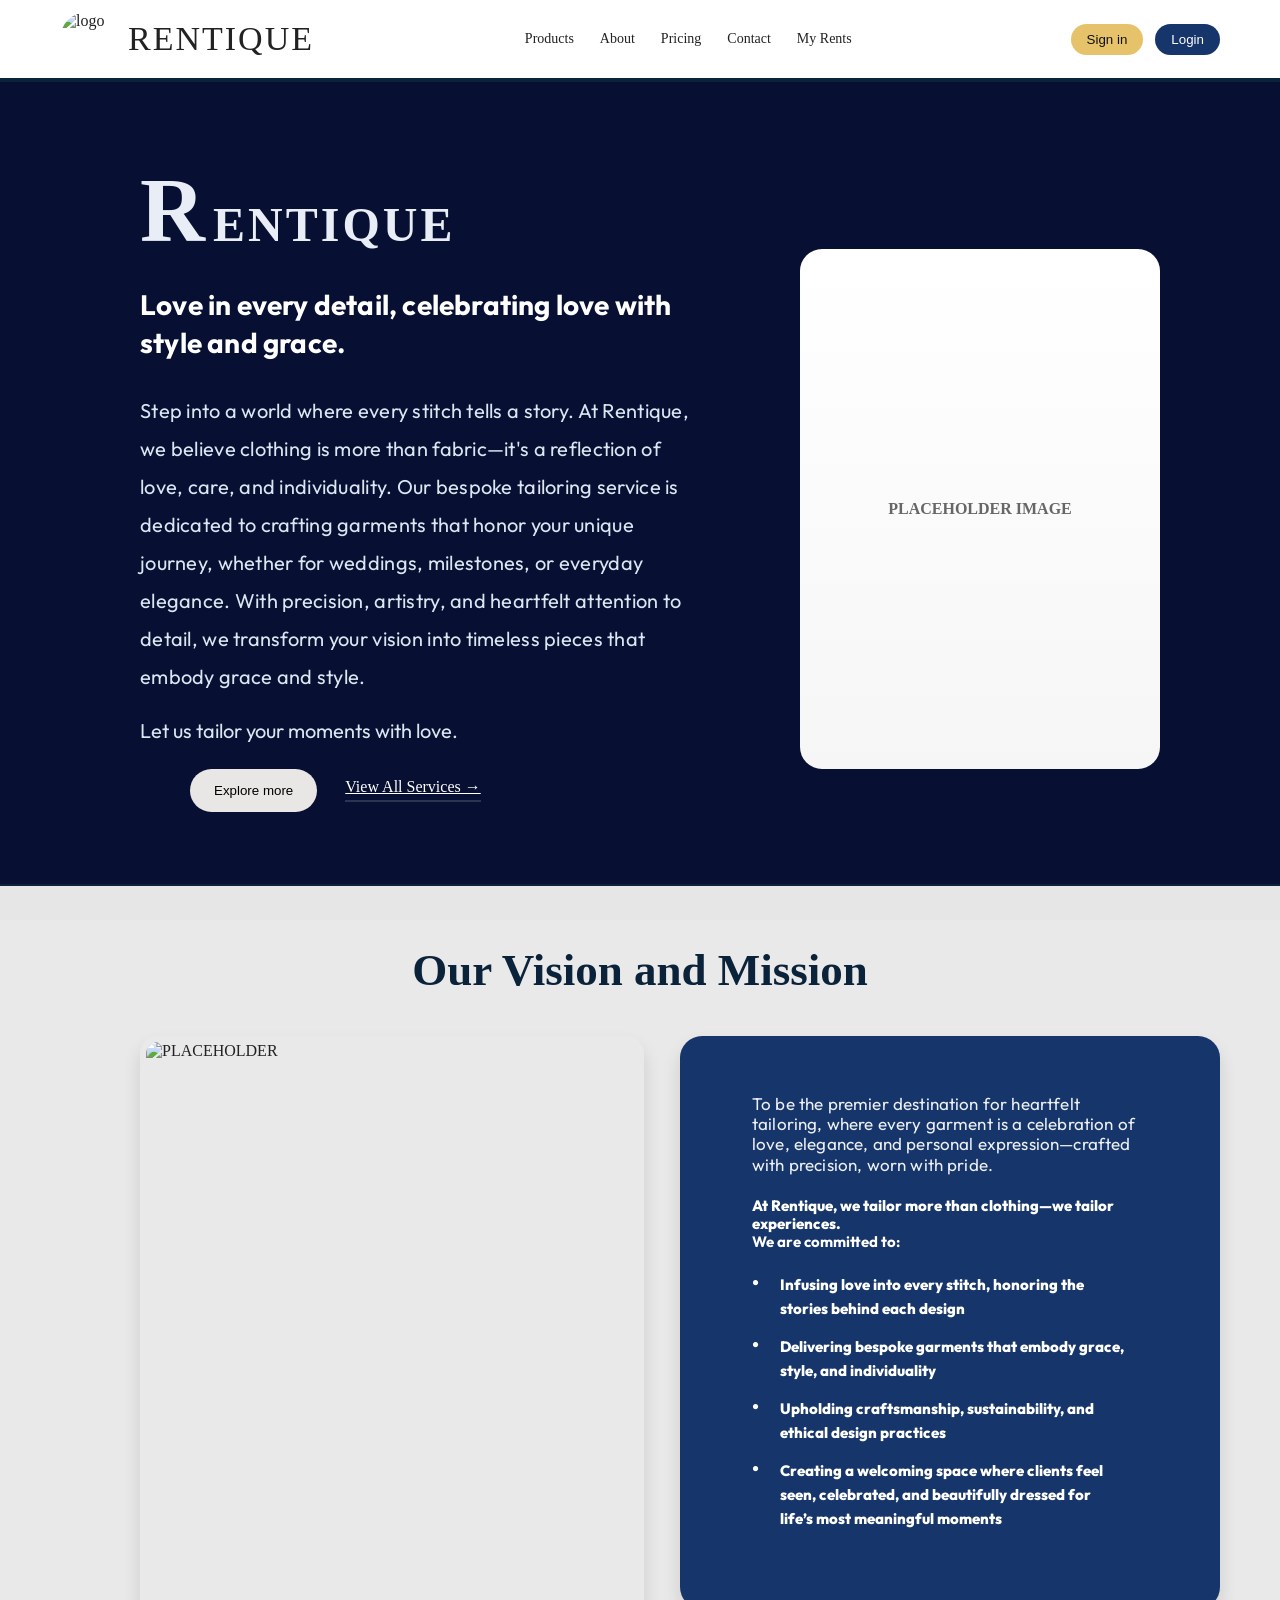
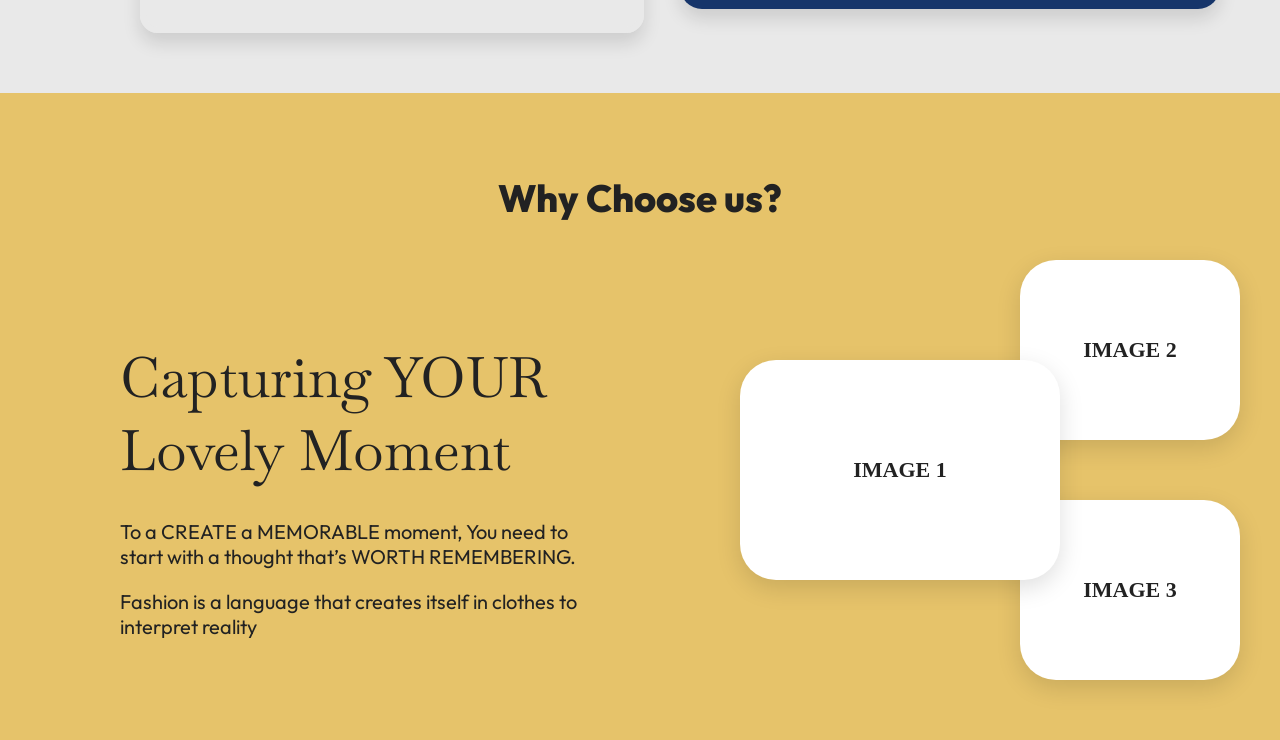
==== rentique.html @ d124ac10 "Rentique" ====
<!doctype html>
<html lang="en">
  <head>
    <meta charset="utf-8" />
    <meta name="viewport" content="width=device-width,initial-scale=1" />
    <title>Rentique — Home</title>
  <link href="https://fonts.googleapis.com/css2?family=Baskervville&family=Outfit:wght@700;400&display=swap" rel="stylesheet">
  <link rel="stylesheet" href="style.css">
  </head>
  <body>
    <header class="topbar">
      <div class="topbar-inner">
        <div class="logo-wrap">
          <div class="logo-mark"><img src="images/logo.png" alt="logo"></div>
          <div class="site-name">RENTIQUE</div>
        </div>

        <nav class="topnav">
          <ul>
            <li>Products</li>
            <li>About</li>
            <li>Pricing</li>
            <li>Contact</li>
            <li>My Rents</li>
          </ul>
        </nav>

        <div class="auth">
          <button class="pill yellow">Sign in</button>
          <button class="pill blue">Login</button>
        </div>
      </div>
    </header>

    <section class="hero">
      <div class="hero-inner">
        <div class="hero-left">
          <!-- split the word so the R can be styled larger than the rest -->
          <h2 class="hero-logo"><span class="hero-R">R</span><span class="hero-rest">ENTIQUE</span></h2>
          <h3 class="hero-title">Love in every detail, celebrating love with style and grace.</h3>

          <p class="hero-desc">Step into a world where every stitch tells a story. At Rentique, we believe clothing is more than fabric—it's a reflection of love, care, and individuality. Our bespoke tailoring service is dedicated to crafting garments that honor your unique journey, whether for weddings, milestones, or everyday elegance. With precision, artistry, and heartfelt attention to detail, we transform your vision into timeless pieces that embody grace and style.</p>

          <p class="hero-note">Let us tailor your moments with love.</p>

          <div class="hero-actions">
            <button class="btn-outline">Explore more</button>
            <a class="link-cta" href="#">View All Services &rarr;</a>
          </div>
        </div>

        <div class="hero-right">
          <!-- Placeholder for dress image. Replace the inner .placeholder content with an <img> tag pointing to your dress image. -->
          <div class="dress-placeholder">
            <div class="placeholder-box">PLACEHOLDER IMAGE
              <!-- Example: <img src="images/dress1.png" alt="dress"> -->
            </div>
          </div>
        </div>
      </div>
    </section>

    <section class="mission">
      <h2 class="mission-title">Our Vision and Mission</h2>
      <div class="mission-inner">
        <div class="mission-image">
          <!-- Placeholder image: replace images/mission-photo.jpg with your actual photo -->
          <img src="images/mission-photo.jpg" alt="PLACEHOLDER" class="mission-photo-img">
        </div>

        <div class="mission-content">
          <p class="mission-intro">To be the premier destination for heartfelt tailoring, where every garment is a celebration of love, elegance, and personal expression—crafted with precision, worn with pride.</p>

          <p class="mission-bold">At Rentique, we tailor more than clothing—we tailor experiences.<br>
          <strong>We are committed to:</strong></p>

          <ul class="mission-list">
            <li>Infusing love into every stitch, honoring the stories behind each design</li>
            <li>Delivering bespoke garments that embody grace, style, and individuality</li>
            <li>Upholding craftsmanship, sustainability, and ethical design practices</li>
            <li>Creating a welcoming space where clients feel seen, celebrated, and beautifully dressed for life’s most meaningful moments</li>
          </ul>
        </div>
      </div>
    </section>

    <section class="whychoose">
      <div class="whychoose-inner">
        <h2 class="whychoose-title">Why Choose us?</h2>
        <div class="whychoose-content">
          <div class="whychoose-left">
            <h3 class="whychoose-heading">Capturing YOUR<br>Lovely Moment</h3>
            <p class="whychoose-desc">To a CREATE a MEMORABLE moment, You need to start with a thought that’s WORTH REMEMBERING.</p>
            <p class="whychoose-desc">Fashion is a language that creates itself in clothes to interpret reality</p>
          </div>
          <div class="whychoose-right">
            <div class="whychoose-img whychoose-img1">IMAGE 1</div>
            <div class="whychoose-img whychoose-img2">IMAGE 2</div>
            <div class="whychoose-img whychoose-img3">IMAGE 3</div>
          </div>
        </div>
      </div>
    </section>
  </body>
</html>
---- style.css ----
:root{
  --nav-h:72px;
  --nav-bg:#fff;
  --nav-border:#0b233a;
  --accent:#e6c36a; /* gold */
  --navy:#071032; /* deep navy background */
}

*{box-sizing:border-box}
body{font-family: 'Georgia', serif;margin:0;color:#222}

.topbar{background:var(--nav-bg);border-bottom:4px solid var(--nav-border);position:sticky;top:0;z-index:30}
.topbar-inner{max-width:1200px;margin:0 auto;display:flex;align-items:center;justify-content:space-between;padding:12px 20px}
.logo-wrap{display:flex;align-items:center;gap:14px}
.logo-mark{width:54px;height:54px;border-radius:50%;overflow:hidden;display:flex;align-items:center;justify-content:center}
.logo-mark img{width:100%;height:100%;object-fit:cover}
.site-name{font-family: 'Times New Roman', serif;font-size:34px;letter-spacing:2px}

.topnav ul{display:flex;gap:26px;list-style:none;margin:0;padding:0}
.topnav li{font-size:14px}

.auth .pill{border:0;padding:8px 16px;border-radius:22px;cursor:pointer;margin-left:8px}
.pill.yellow{background:var(--accent);color:#111}
.pill.blue{background:#16356a;color:#fff}

.hero{background:var(--navy);color:#fff;padding-top:12px}
.hero-inner{max-width:1200px;margin:0 auto;display:flex;gap:40px;align-items:center;padding:72px 20px}
.hero-left{flex:1;max-width:640px;padding-left:80px}
.hero-right{width:420px;display:flex;align-items:flex-start;justify-content:flex-end}

.hero-logo{font-family: 'Baskervville SC', serif;font-size:64px;color:#e9eef6;margin:0 0 30px;letter-spacing:2px;display:flex;align-items:baseline;gap:6px}
.hero-logo .hero-R{font-size:90px;line-height:1;display:inline-block;color:#e9eef6}
.hero-logo .hero-rest{font-size:48px;letter-spacing:3px;display:inline-block;color:#e9eef6}
.hero-title{font-family: 'Outfit', sans-serif;font-weight:700;font-size:28px;line-height:1.35;margin:0 0 30px;color:#fff;letter-spacing:0.2px}
.hero-desc{font-family: 'Outfit', sans-serif;font-size:20px;max-width:560px;color:#dbe6f1;line-height:1.9;letter-spacing:0.28px}

.hero-note{font-family: 'Outfit', sans-serif;margin-top:22px;color:#dbe6f1;font-size:20px}

.hero-actions{margin-left: 50px;margin-top:26px;display:flex;align-items:center;gap:20px}
.hero-left .link-cta{margin-left:8px}
.btn-outline{background:#e9e7e6;border-radius:24px;padding:14px 24px;border:0}
.link-cta{color:#fff;border-bottom:2px solid rgba(255,255,255,0.15);padding-bottom:4px}

.dress-placeholder{position:relative;width:420px;height:520px}
.placeholder-box{position:absolute;right:0;bottom:-20px;width:360px;height:520px;background:linear-gradient(180deg,#fff,#f6f6f6);border-radius:22px;display:flex;align-items:center;justify-content:center;color:#666;font-weight:700}

.mission{background:#e9e9e9;padding:60px 20px}
.mission-inner{max-width:1200px;margin:0 auto;display:flex;gap:36px;align-items:flex-start;position:relative;padding:0 20px}

/* section title centered above the two columns */
.mission-title{width:100%;text-align:center;font-family: 'Baskervville SC', serif;font-size:45px;margin:0 0 40px;color:#0b233a}

.mission-image{flex:1;min-width:0;padding-left:80px}
.mission-photo-img{width:100%;height:597px;object-fit:cover;border-radius:18px;display:block;box-shadow:0 10px 18px rgba(0,0,0,0.12);border:6px solid #e9e9e9}

/* blue content card to the right: fixed width to match reference */
.mission-content {
  flex: 0 0 540px;
  background: #16356a;
  color: #fff;
  padding: 48px 44px;
  border-radius: 22px;
  box-shadow: 0 10px 18px rgba(0,0,0,0.12);
  min-height: 520px;
  text-align: left;
  margin: 0 auto; /* Center the content */
}

.mission-content h2{display:none} /* heading moved above */
.mission-intro {
  font-family: 'Outfit', sans-serif;
  margin: 10px 0 10px 28px;
  color: rgba(255, 255, 255, 0.92);
  font-size: 17px;
  line-height: 1.2;
  letter-spacing: 0.16px;
}
.mission-bold {
  font-family: 'Outfit', sans-serif;
  font-size: 15px;
  font-weight: 800;
  margin: 12px 0 14px 28px;
  line-height: 1.2;
}
.mission-list {
  list-style: none;
  padding-left: 28px;
  margin-top: 8px;
}
.mission-list li {
  font-family: 'Outfit', sans-serif;
  position: relative;
  padding-left: 28px;
  margin-bottom: 14px;
  font-size: 15px;
  line-height: 1.6;
  font-weight: 800;
}
.mission-list li:before {
  font-family: 'Outfit', sans-serif;
  content: "\2022";
  position: absolute;
  left: 0;
  top: 0;
  color: #fff;
  font-size: 20px;
  line-height: 1;
}

/* match rounded large radius on the blue card's inner content and align text to left inside the card */
.mission-content{display:flex;flex-direction:column;align-items:flex-start}
.mission-content p, .mission-content ul{max-width:400px}

/* sharp shadow bar at bottom of hero */
.hero{position:relative;overflow:visible}
.hero::after{
  /* sharp divider: dark 2px top line, then a light gray band */
  content:"";
  position:absolute;left:0;right:0;bottom:-36px;height:36px;
  background:linear-gradient(to bottom, #0b233a 0px, #0b233a 2px, #e6e6e6 2px, #e6e6e6 100%);
}

/* Responsive */
@media (max-width:980px){
  .hero-inner{flex-direction:column;align-items:flex-start}
  .hero-right{width:100%}
  .mission-inner{flex-direction:column}
  .mission-photo-img{height:260px}
  .mission-content{padding:24px;border-radius:16px;min-height:auto;flex-basis:auto}
}

/* Why Choose Us section styles */
.whychoose {
  background: #e6c36a;
  padding: 50px 0 60px 0;
  position: relative;
}
.whychoose-inner {
  max-width: 1200px;
  margin: 0 auto;
  position: relative;
}
.whychoose-title {
  text-align: center;
  font-family: 'Outfit', sans-serif;
  font-size: 38px;
  font-weight: 800;
  margin-bottom: 38px;
  color: #222;
}
.whychoose-content {
  display: flex;
  align-items: center;
  justify-content: flex-start;
}
.whychoose-left {
  flex: 1;
  padding-left: 80px;
}
.whychoose-heading {
  font-family: 'Baskervville', serif;
  font-size: 56px;
  font-weight: 400;
  margin-bottom: 32px;
  color: #222;
}
.whychoose-desc {
  font-family: 'Outfit', sans-serif;
  font-size: 20px;
  color: #222;
  margin-bottom: 16px;
  max-width: 480px;
}
.whychoose-right {
  flex: 1;
  display: flex;
  flex-direction: column;
  align-items: flex-end;
  position: relative;
  min-width: 420px;
  height: 420px;
}
.whychoose-img {
  background: #fff;
  border-radius: 36px;
  box-shadow: 0 8px 24px rgba(0,0,0,0.13);
  color: #222;
  font-size: 22px;
  font-weight: 700;
  display: flex;
  align-items: center;
  justify-content: center;
  position: absolute;
  overflow: hidden;
}
.whychoose-img1 {
  width: 320px;
  height: 220px;
  left: 60px;
  top: 100px;
  z-index: 2;
}
.whychoose-img2 {
  width: 220px;
  height: 180px;
  right: 0;
  top: 0;
  z-index: 1;
}
.whychoose-img3 {
  width: 220px;
  height: 180px;
  right: 0;
  bottom: 0;
  z-index: 1;
}
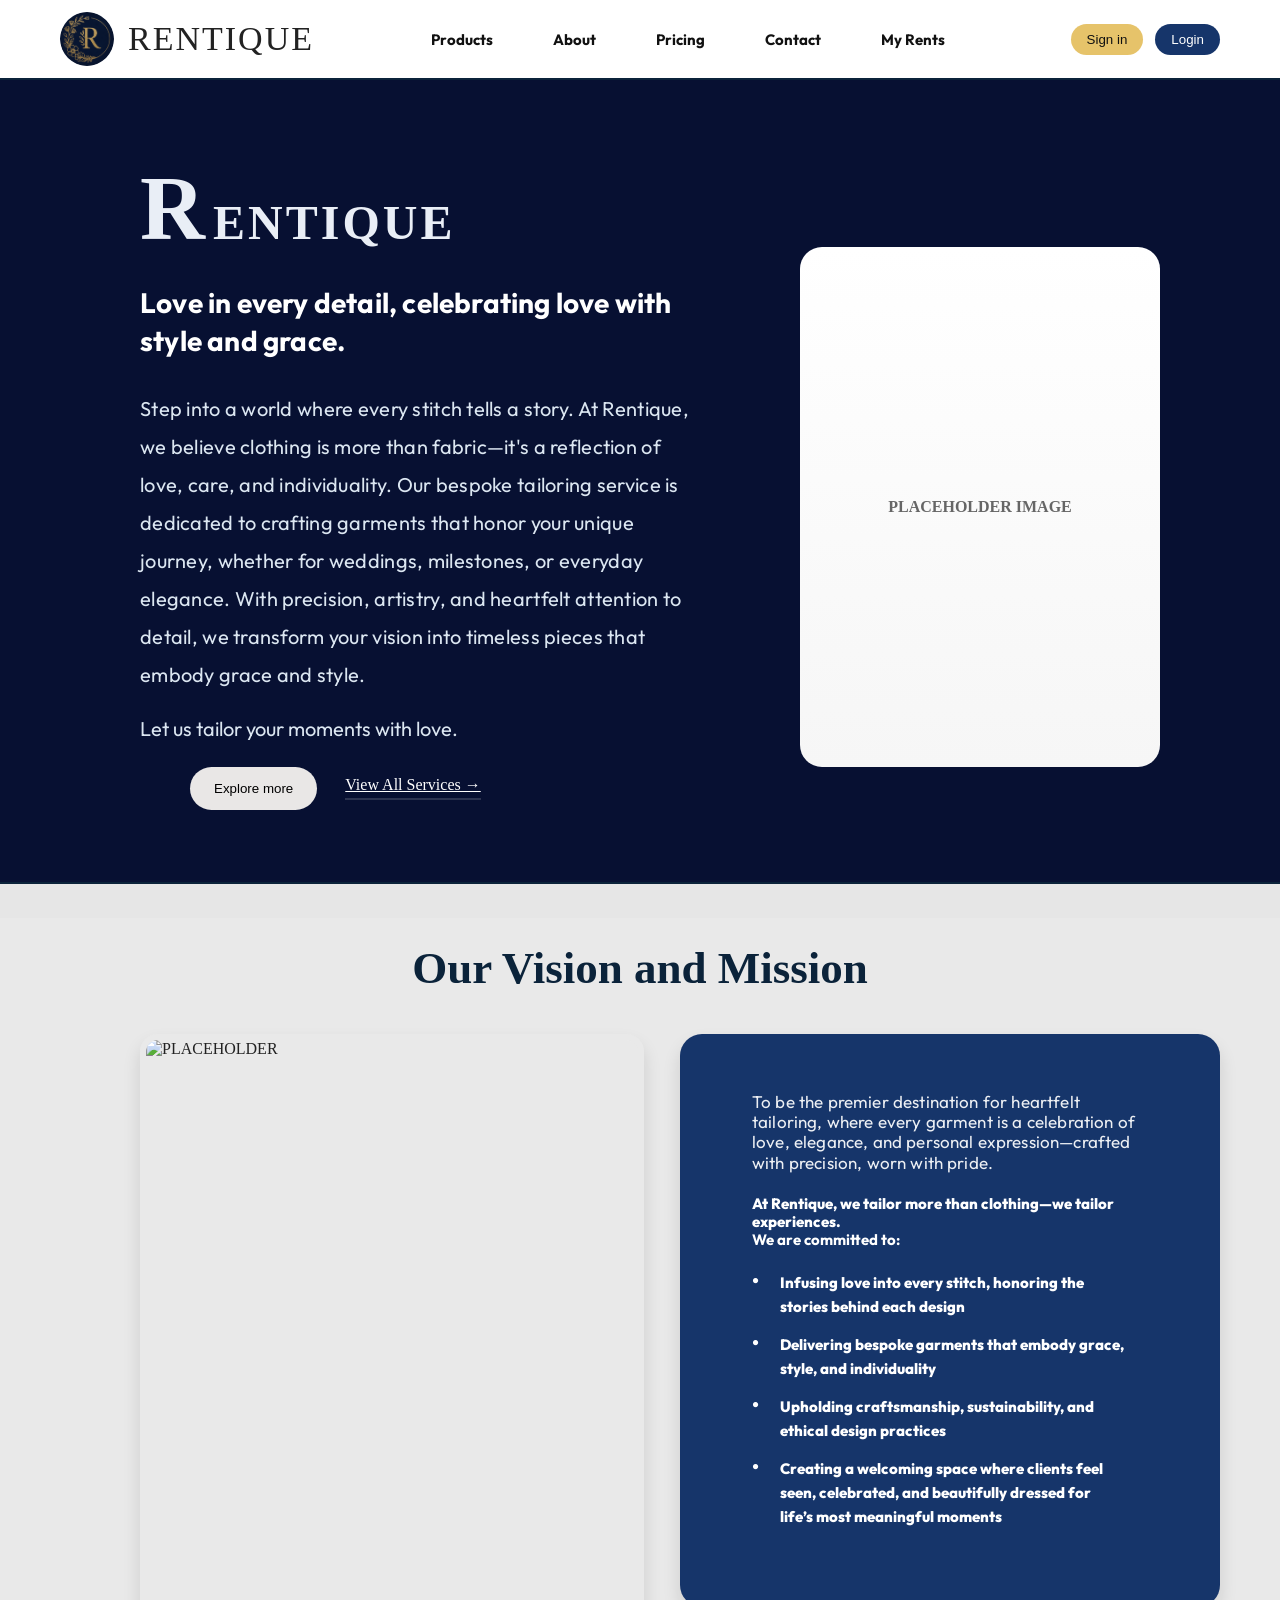
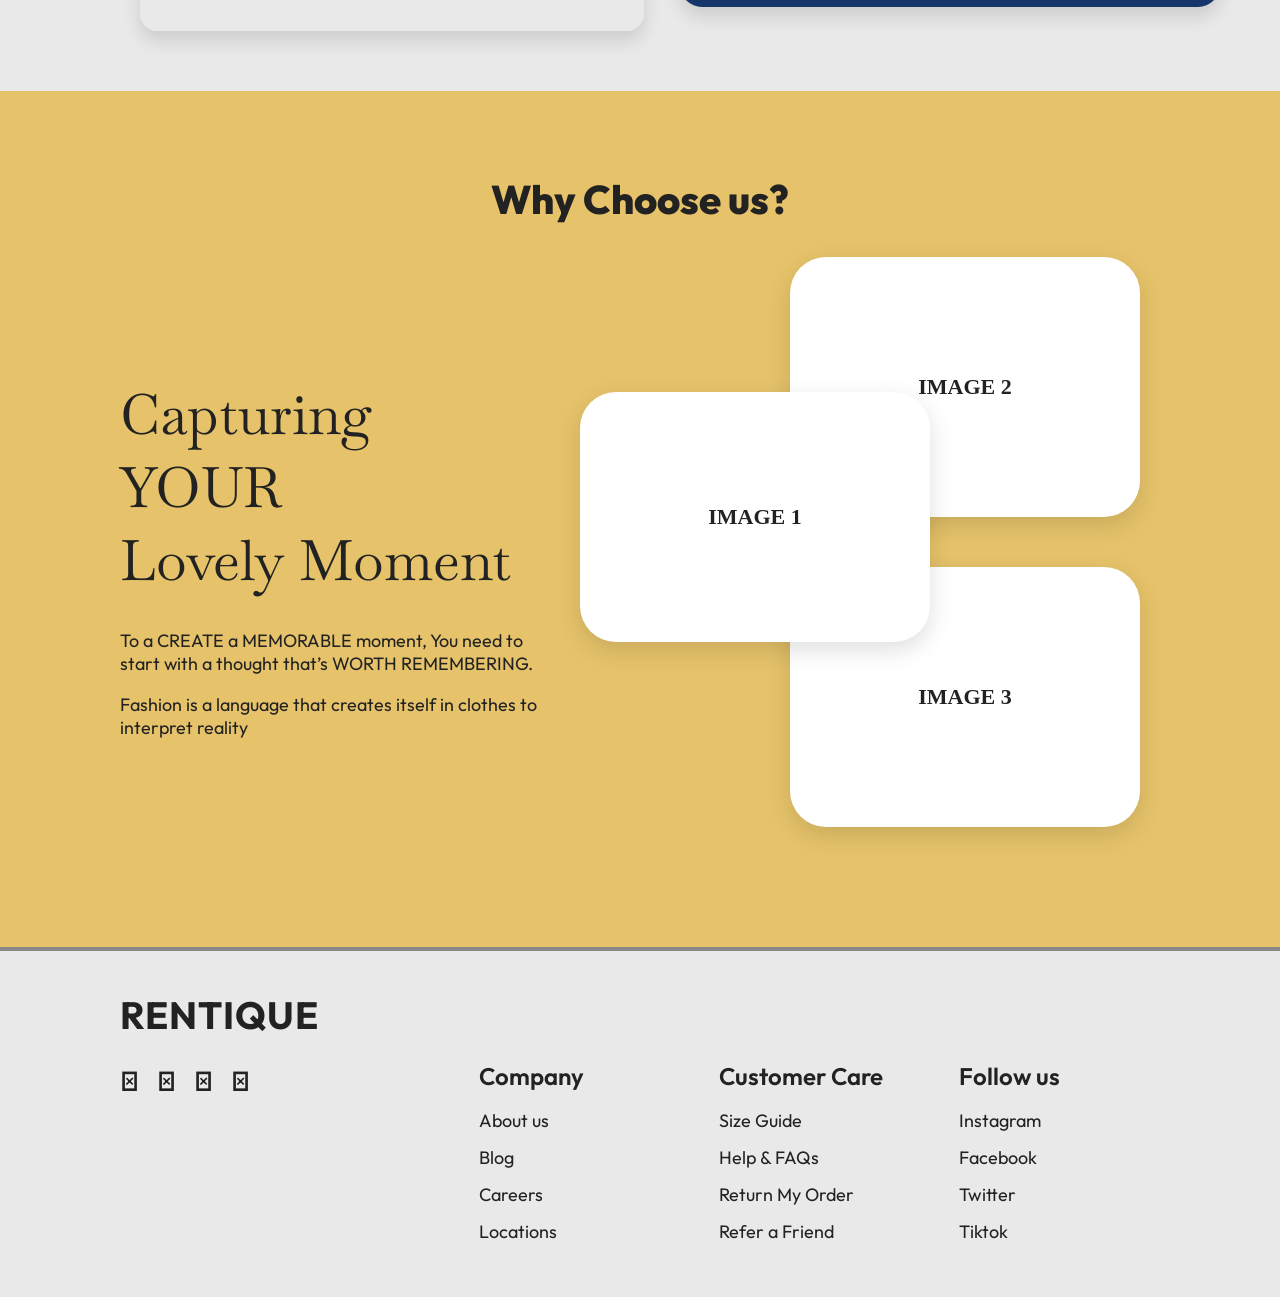
==== commit 4784f57c: "Updated Nov11" ====
--- a/rentique.html
+++ b/rentique.html
@@ -101,5 +101,48 @@
         </div>
       </div>
     </section>
+
+    <footer class="footer">
+      <div class="footer-inner">
+        <div class="footer-brand">
+          <div class="footer-logo">RENTIQUE</div>
+          <div class="footer-social">
+            <span class="footer-icon">&#xf09a;</span> <!-- Facebook -->
+            <span class="footer-icon">&#xf16d;</span> <!-- Instagram -->
+            <span class="footer-icon">&#xf099;</span> <!-- X/Twitter -->
+            <span class="footer-icon">&#xf1d9;</span> <!-- TikTok -->
+          </div>
+        </div>
+        <div class="footer-cols">
+          <div class="footer-col">
+            <div class="footer-col-title">Company</div>
+            <ul>
+              <li>About us</li>
+              <li>Blog</li>
+              <li>Careers</li>
+              <li>Locations</li>
+            </ul>
+          </div>
+          <div class="footer-col">
+            <div class="footer-col-title">Customer Care</div>
+            <ul>
+              <li>Size Guide</li>
+              <li>Help & FAQs</li>
+              <li>Return My Order</li>
+              <li>Refer a Friend</li>
+            </ul>
+          </div>
+          <div class="footer-col">
+            <div class="footer-col-title">Follow us</div>
+            <ul>
+              <li>Instagram</li>
+              <li>Facebook</li>
+              <li>Twitter</li>
+              <li>Tiktok</li>
+            </ul>
+          </div>
+        </div>
+      </div>
+    </footer>
   </body>
 </html>
--- a/style.css
+++ b/style.css
@@ -9,15 +9,15 @@
 *{box-sizing:border-box}
 body{font-family: 'Georgia', serif;margin:0;color:#222}
 
-.topbar{background:var(--nav-bg);border-bottom:4px solid var(--nav-border);position:sticky;top:0;z-index:30}
+.topbar{background:var(--nav-bg);border-bottom:2px solid var(--nav-border);position:sticky;top:0;z-index:30}
 .topbar-inner{max-width:1200px;margin:0 auto;display:flex;align-items:center;justify-content:space-between;padding:12px 20px}
 .logo-wrap{display:flex;align-items:center;gap:14px}
 .logo-mark{width:54px;height:54px;border-radius:50%;overflow:hidden;display:flex;align-items:center;justify-content:center}
 .logo-mark img{width:100%;height:100%;object-fit:cover}
 .site-name{font-family: 'Times New Roman', serif;font-size:34px;letter-spacing:2px}
 
-.topnav ul{display:flex;gap:26px;list-style:none;margin:0;padding:0}
-.topnav li{font-size:14px}
+.topnav ul{display:flex;gap:60px;list-style:none;margin:0;padding:0}
+.topnav li{font-family:'Outfit',sans-serif;color:#111;font-size:15px; font-weight: 700}
 
 .auth .pill{border:0;padding:8px 16px;border-radius:22px;cursor:pointer;margin-left:8px}
 .pill.yellow{background:var(--accent);color:#111}
@@ -107,26 +107,180 @@
   line-height: 1;
 }
 
-/* match rounded large radius on the blue card's inner content and align text to left inside the card */
 .mission-content{display:flex;flex-direction:column;align-items:flex-start}
 .mission-content p, .mission-content ul{max-width:400px}
 
-/* sharp shadow bar at bottom of hero */
 .hero{position:relative;overflow:visible}
 .hero::after{
-  /* sharp divider: dark 2px top line, then a light gray band */
+  
   content:"";
   position:absolute;left:0;right:0;bottom:-36px;height:36px;
   background:linear-gradient(to bottom, #0b233a 0px, #0b233a 2px, #e6e6e6 2px, #e6e6e6 100%);
 }
-
-/* Responsive */
-@media (max-width:980px){
-  .hero-inner{flex-direction:column;align-items:flex-start}
-  .hero-right{width:100%}
-  .mission-inner{flex-direction:column}
-  .mission-photo-img{height:260px}
-  .mission-content{padding:24px;border-radius:16px;min-height:auto;flex-basis:auto}
+.category-nav {
+  background: linear-gradient(90deg, #d6d6d6 0%, #8f8f8f 100%);
+  padding: 10px 0;
+  position: sticky;
+  top: 80px;
+  z-index: 1000;
+  box-shadow: inset 0 -1px 0 rgba(0,0,0,0.06);
+}
+
+.category-nav-inner{
+  max-width:1200px;
+  margin:0 0 0 100px;
+  display:flex;
+  align-items:center;
+  justify-content: space-between;
+  gap:24px;
+  padding:0 28px;
+}
+.category-title {
+  font-family: 'Baskervville', serif;
+  font-size: 35px;
+  margin: 0;
+  color: #111;
+  text-shadow: 1px 2px 4px rgba(0,0,0,0.30); /* soft shadow like your sample */
+}
+.category-nav-center{ /* center area that holds the pills */
+  flex:1 1 auto;
+  display:flex;
+  justify-content:center;
+}
+.category-nav ul{
+  display:flex;
+  gap:50px;
+  list-style:none;
+  margin:0;
+  padding:0;
+  align-items:center;
+}
+.category-nav li{
+  font-family:'Outfit',sans-serif;
+  color:#111;
+  font-weight:700;
+  font-size:15px;
+  box-shadow:0 8px 18px rgba(0,0,0,0.12);
+  transition:transform .14s ease,box-shadow .18s ease,opacity .14s ease;
+}
+.category-nav li:hover{transform:translateY(-3px);box-shadow:0 12px 30px rgba(0,0,0,0.16)}
+.category-nav .cat-active{box-shadow:0 12px 30px rgba(0,0,0,0.18);border:1px solid rgba(0,0,0,0.06)}
+.category-actions{flex:0 0 auto;display:flex;align-items:center;gap:18px;margin-left:auto}
+.category-actions .search-wrap{display:flex;align-items:center;background:linear-gradient(90deg,#f6f6f6,#e9e9e9);border-radius:999px;padding:10px 14px;box-shadow:inset 0 2px 6px rgba(0,0,0,0.06),0 10px 28px rgba(0,0,0,0.14);width:420px}
+.category-actions .search-input{border:0;background:transparent;padding:12px 18px;width:100%;outline:none;font-size:16px;color:#111}
+.category-actions .search-btn{border:0;background:#fff;border-radius:999px;padding:8px 10px;box-shadow:0 4px 10px rgba(0,0,0,0.06);cursor:pointer}
+.filters-meta{font-family:'Outfit',sans-serif;color:rgba(0,0,0,0.55);font-size:13px}
+
+.products-hero{
+  background:rgba(8,16,40,0.72);
+  color: #111;
+  padding: 22px 0 6px;
+  position: relative;
+}
+.products-hero-inner{
+  max-width:1200px;
+  margin:0 auto;
+  display:flex;
+  align-items:center;
+  justify-content:space-between;
+  padding:22px 28px;
+  background: rgba(239,236,234,0.98);
+  border-radius:12px;
+  box-shadow: 0 10px 30px rgba(0,0,0,0.18);
+}
+.products-title{
+  font-family:'Baskervville',serif;
+  font-size:56px;
+  margin:0;
+  color:#111;
+  letter-spacing:0.4px;
+}
+.products-hero-left{display:flex;align-items:center;gap:36px}
+
+/* Category pills consolidated above - duplicate rules removed */
+
+.products-hero-right{display:flex;align-items:center;gap:18px}
+.search-wrap{display:flex;align-items:center;background:linear-gradient(180deg,#ffffff,#f3f3f3);border-radius:42px;padding:8px 14px;width:460px;box-shadow:inset 0 2px 6px rgba(0,0,0,0.06),0 10px 28px rgba(0,0,0,0.16)}
+.search-input{border:0;background:transparent;padding:10px 12px;width:100%;outline:none;font-size:16px;color:#111}
+.search-btn{border:0;background:linear-gradient(180deg,#ffffff,#f1f1f1);padding:8px 10px;border-radius:18px;cursor:pointer;box-shadow:0 4px 10px rgba(0,0,0,0.08)}
+.filters-meta{font-family:'Outfit',sans-serif;color:rgba(0,0,0,0.45);font-size:13px}
+
+/* Updated products list section styles */
+.products-list {
+  background: linear-gradient(180deg, #8a6b46 0%, #081028 100%);
+  padding: 60px 0 80px;
+}
+.products-list-inner {
+  max-width: 1200px;
+  margin: 0 auto;
+  padding: 0 40px;
+}
+.product-grid {
+  display: grid;
+  grid-template-columns: repeat(4, 1fr);
+  gap: 32px;
+}
+.product-card {
+  /* outer card frame */
+  background: #fff;
+  border-radius: 12px;
+  overflow: visible; /* allow shadow to show */
+  box-shadow: 0 12px 28px rgba(0, 0, 0, 0.18);
+  display: flex;
+  flex-direction: column;
+  transition: transform 0.18s ease, box-shadow 0.18s ease;
+  padding: 12px; /* creates the visible margin/frame inside the card */
+}
+.product-card:hover {
+  transform: translateY(-10px);
+  box-shadow: 0 18px 40px rgba(0, 0, 0, 0.24);
+}
+.card-media {
+  /* inner placeholder area */
+  background: #f2f2f2;
+  height: 340px;
+  display: flex;
+  align-items: center;
+  justify-content: center;
+  border-radius: 10px;
+  padding: 18px; /* inner padding so the image sits inset like a placeholder */
+}
+.card-media img {
+  width: 100%;
+  height: 100%;
+  object-fit: contain; /* keep placeholder centered and inset */
+  display: block;
+  border-radius: 6px; /* slight rounding inside the placeholder */
+}
+.card-body {
+  padding: 12px 8px 6px 8px;
+  display: flex;
+  justify-content: space-between;
+  align-items: center;
+}
+.product-title {
+  font-family: 'Outfit', sans-serif;
+  font-size: 16px;
+  color: #222;
+}
+.product-price {
+  font-family: 'Outfit', sans-serif;
+  font-weight: 800;
+  color: #111;
+}
+
+@media (max-width:1100px){
+  .product-grid{grid-template-columns:repeat(3,1fr)}
+}
+@media (max-width:820px){
+  .products-hero-inner{flex-direction:column;align-items:flex-start;gap:12px}
+  .products-hero-right{align-items:flex-start}
+  .product-grid{grid-template-columns:repeat(2,1fr)}
+  .search-input{width:160px}
+}
+@media (max-width:480px){
+  .product-grid{grid-template-columns:repeat(1,1fr)}
+  .footer-brand{padding-left:20px}
 }
 
 /* Why Choose Us section styles */
@@ -139,13 +293,13 @@
   max-width: 1200px;
   margin: 0 auto;
   position: relative;
+
 }
 .whychoose-title {
   text-align: center;
   font-family: 'Outfit', sans-serif;
-  font-size: 38px;
+  font-size: 40px;
   font-weight: 800;
-  margin-bottom: 38px;
   color: #222;
 }
 .whychoose-content {
@@ -156,6 +310,7 @@
 .whychoose-left {
   flex: 1;
   padding-left: 80px;
+  height: 500px;
 }
 .whychoose-heading {
   font-family: 'Baskervville', serif;
@@ -166,7 +321,7 @@
 }
 .whychoose-desc {
   font-family: 'Outfit', sans-serif;
-  font-size: 20px;
+  font-size: 17.97px;
   color: #222;
   margin-bottom: 16px;
   max-width: 480px;
@@ -177,8 +332,8 @@
   flex-direction: column;
   align-items: flex-end;
   position: relative;
-  min-width: 420px;
-  height: 420px;
+  min-width: 700px;
+  height: 630px;
 }
 .whychoose-img {
   background: #fff;
@@ -194,23 +349,109 @@
   overflow: hidden;
 }
 .whychoose-img1 {
-  width: 320px;
-  height: 220px;
-  left: 60px;
-  top: 100px;
+  width: 350px;
+  height: 250px;
+  left: 40px;
+  top: 135px;
   z-index: 2;
 }
 .whychoose-img2 {
-  width: 220px;
-  height: 180px;
-  right: 0;
-  top: 0;
+  width: 350px;
+  height: 260px;
+  right: 100px;
+  top: 0px;
   z-index: 1;
 }
 .whychoose-img3 {
-  width: 220px;
-  height: 180px;
-  right: 0;
-  bottom: 0;
+  width: 350px;
+  height: 260px;
+  right: 100px;
+  bottom: 60px;
   z-index: 1;
+}
+
+/* Footer styles */
+.footer {
+  background: #e9e9e9;
+  padding: 40px 0;
+  border-top: 4px solid #888;
+  font-family: 'Outfit', sans-serif;
+  text-align: left;
+}
+.footer-inner {
+  max-width: 1200px;
+  margin: 0 auto;
+  display: flex;
+  flex-wrap: wrap;
+  gap: 20px;
+  align-items: flex-start;
+  justify-content: space-between;
+}
+.footer-brand {
+  flex: 1 1 220px;
+  display: flex;
+  flex-direction: column;
+  align-items: flex-start;
+  margin-right: 40px;
+  padding-left: 80px;
+}
+.footer-logo {
+  font-family: 'Outfit', serif;
+  font-size: 38px;
+  font-weight: 700;
+  margin-bottom: 24px;
+  letter-spacing: 1px;
+}
+.footer-social {
+  display: flex;
+  gap: 18px;
+  font-size: 28px;
+  margin-bottom: 24px;
+}
+.footer-icon {
+  font-family: 'FontAwesome', 'Outfit', sans-serif;
+  font-style: normal;
+  font-weight: 400;
+}
+.footer-cols {
+  flex: 3 1 600px;
+  display: flex;
+  gap: 60px;
+  justify-content: flex-start;
+  margin: 70px 0 0 100px;
+}
+.footer-col {
+  min-width: 180px;
+}
+.footer-col-title {
+  font-size: 24px;
+  font-weight: 600;
+  margin-bottom: 18px;
+}
+.footer-col ul {
+  list-style: none;
+  padding: 0;
+  margin: 0;
+}
+.footer-col li {
+  font-size: 18px;
+  margin-bottom: 14px;
+  color: #222;
+}
+
+@media (max-width: 900px) {
+  .footer-inner {
+    flex-direction: column;
+    align-items: flex-start;
+    gap: 32px;
+  }
+  .footer-cols {
+    flex-direction: column;
+    gap: 32px;
+  }
+  .footer-brand {
+    margin-right: 0;
+    margin-bottom: 32px;
+  }
+
 }
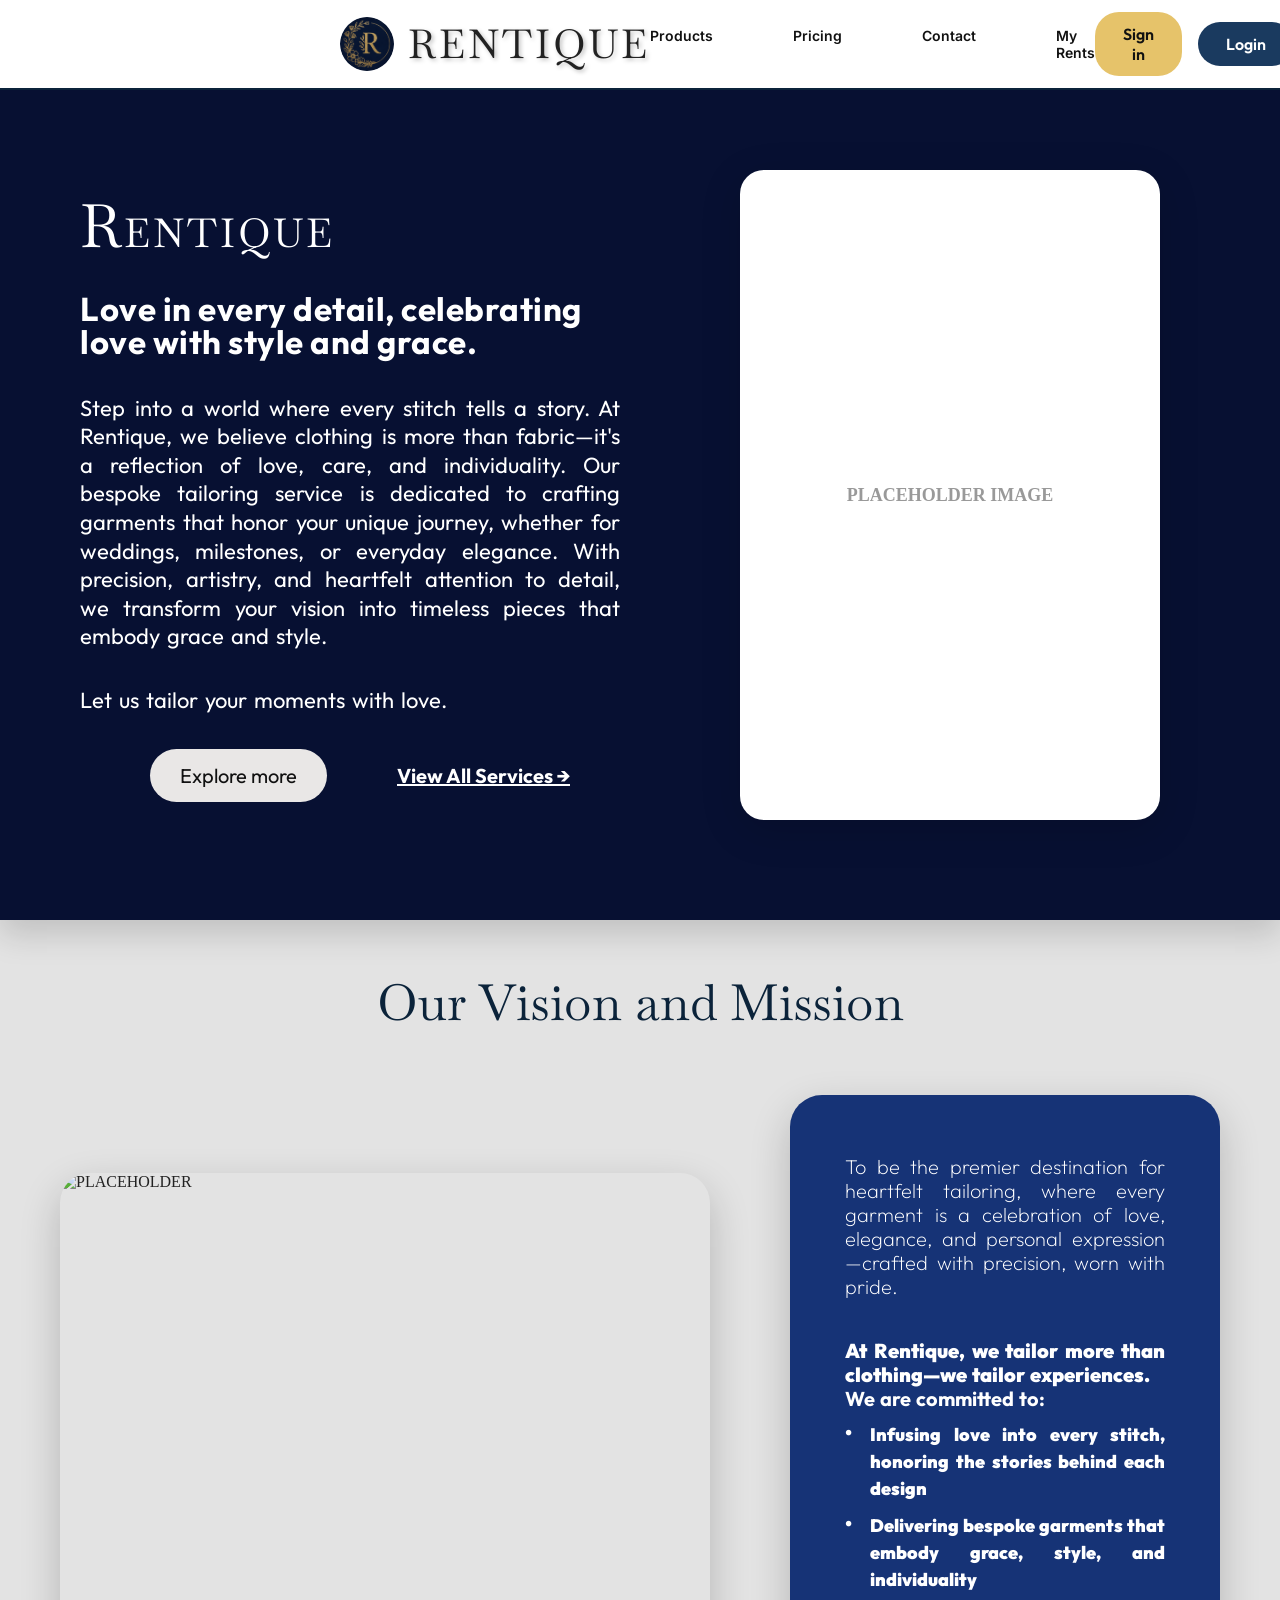
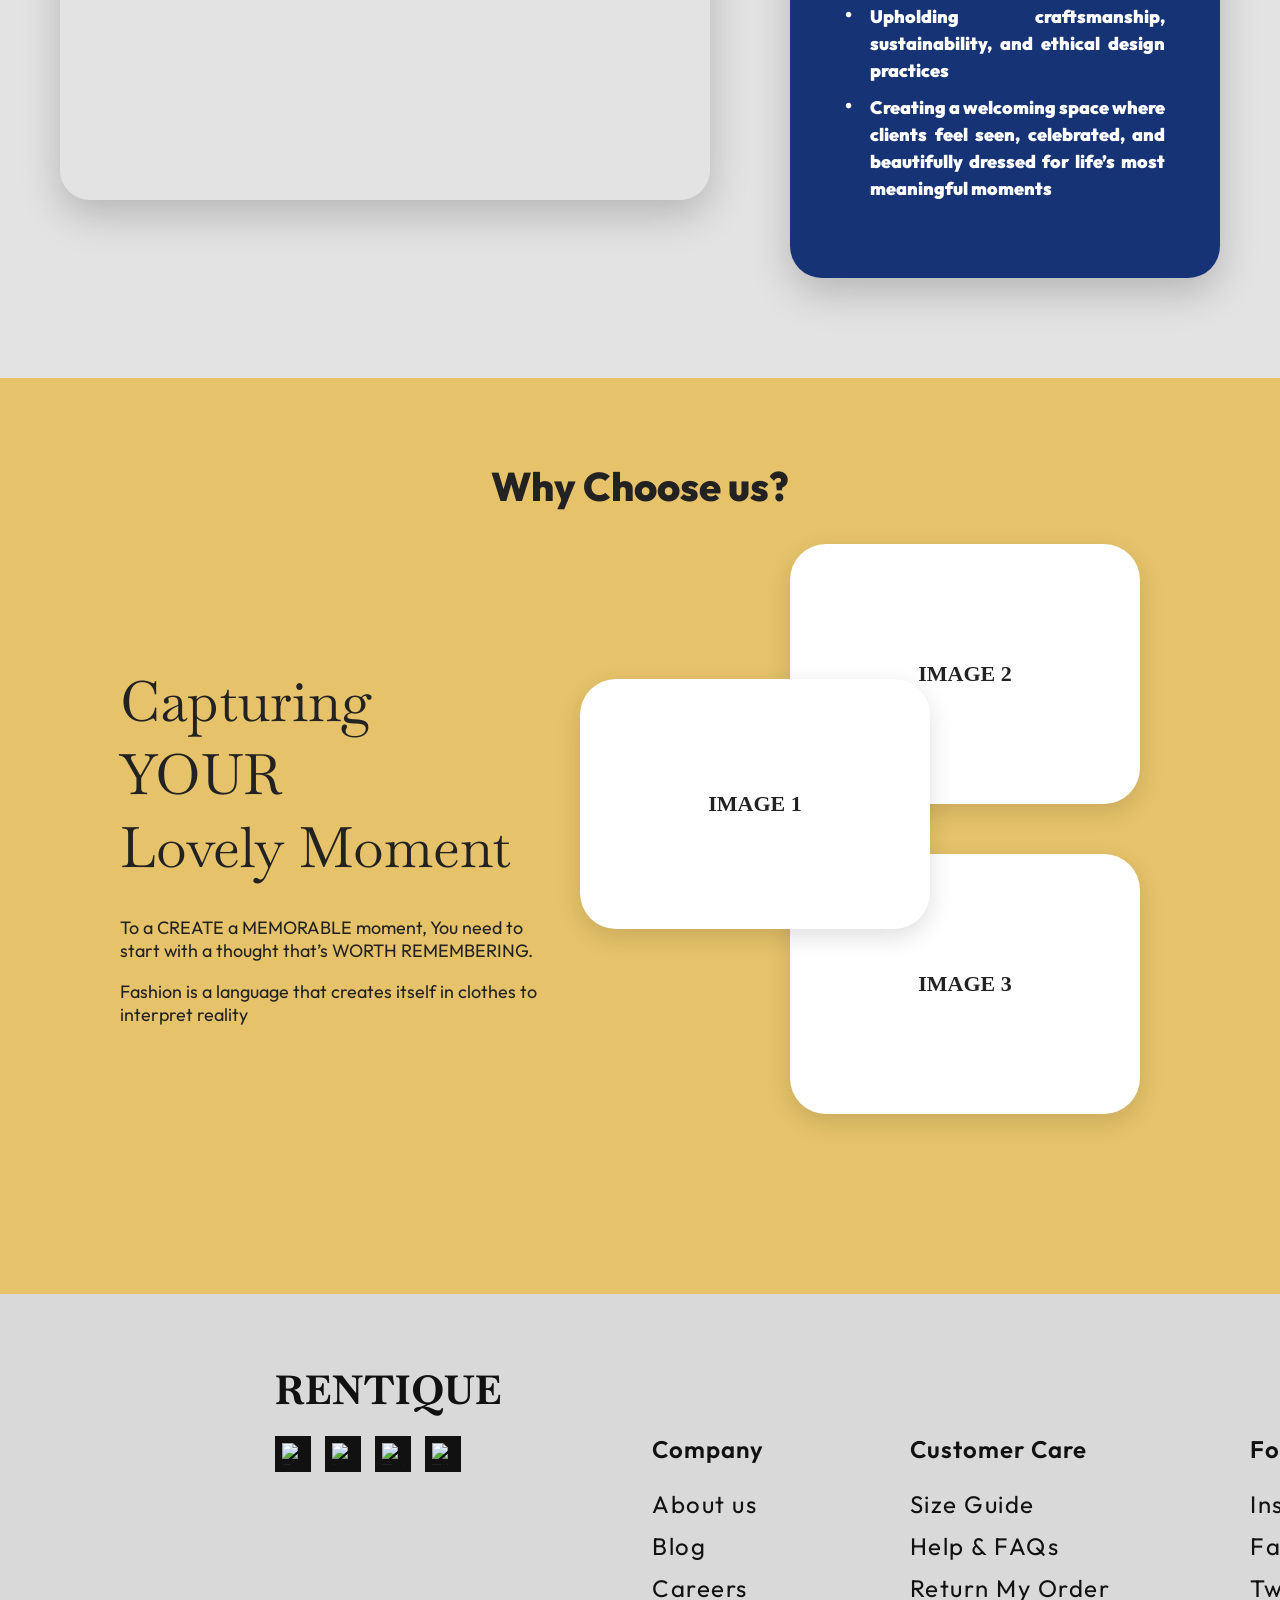
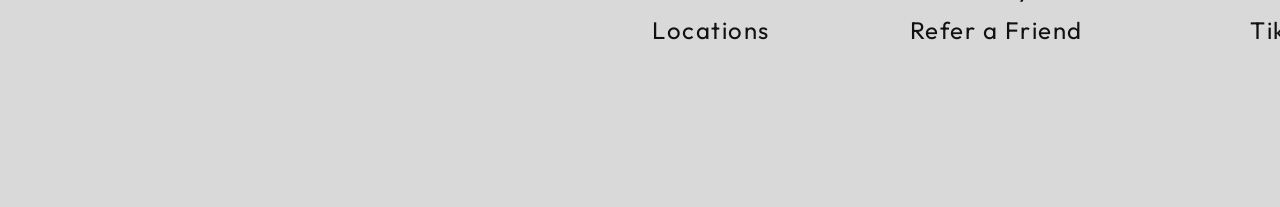
==== commit 13ea4d1d: "Updated nov24" ====
--- a/rentique.html
+++ b/rentique.html
@@ -4,7 +4,7 @@
     <meta charset="utf-8" />
     <meta name="viewport" content="width=device-width,initial-scale=1" />
     <title>Rentique — Home</title>
-  <link href="https://fonts.googleapis.com/css2?family=Baskervville&family=Outfit:wght@700;400&display=swap" rel="stylesheet">
+  <link href="https://fonts.googleapis.com/css2?family=Baskervville&family=Outfit:wght@700;400&family=Inter:wght@400;500;600;700&display=swap" rel="stylesheet">
   <link rel="stylesheet" href="style.css">
   </head>
   <body>
@@ -18,7 +18,6 @@
         <nav class="topnav">
           <ul>
             <li>Products</li>
-            <li>About</li>
             <li>Pricing</li>
             <li>Contact</li>
             <li>My Rents</li>
@@ -102,15 +101,17 @@
       </div>
     </section>
 
+    <div class="footer-top"></div>
+
     <footer class="footer">
       <div class="footer-inner">
         <div class="footer-brand">
           <div class="footer-logo">RENTIQUE</div>
           <div class="footer-social">
-            <span class="footer-icon">&#xf09a;</span> <!-- Facebook -->
-            <span class="footer-icon">&#xf16d;</span> <!-- Instagram -->
-            <span class="footer-icon">&#xf099;</span> <!-- X/Twitter -->
-            <span class="footer-icon">&#xf1d9;</span> <!-- TikTok -->
+            <div class="social-icon"><img src="images/facebook-icon.png" alt="Facebook"></div>
+            <div class="social-icon"><img src="images/instagram-icon.png" alt="Instagram"></div>
+            <div class="social-icon"><img src="images/twitter-icon.png" alt="Twitter"></div>
+            <div class="social-icon"><img src="images/tiktok-icon.png" alt="TikTok"></div>
           </div>
         </div>
         <div class="footer-cols">
--- a/style.css
+++ b/style.css
@@ -10,112 +10,117 @@
 body{font-family: 'Georgia', serif;margin:0;color:#222}
 
 .topbar{background:var(--nav-bg);border-bottom:2px solid var(--nav-border);position:sticky;top:0;z-index:30}
-.topbar-inner{max-width:1200px;margin:0 auto;display:flex;align-items:center;justify-content:space-between;padding:12px 20px}
+.topbar-inner{max-width:1200px;margin:0 206px 0 320px;display:flex;align-items:center;justify-content:space-between;padding:12px 20px}
 .logo-wrap{display:flex;align-items:center;gap:14px}
 .logo-mark{width:54px;height:54px;border-radius:50%;overflow:hidden;display:flex;align-items:center;justify-content:center}
 .logo-mark img{width:100%;height:100%;object-fit:cover}
-.site-name{font-family: 'Times New Roman', serif;font-size:34px;letter-spacing:2px}
-
-.topnav ul{display:flex;gap:60px;list-style:none;margin:0;padding:0}
-.topnav li{font-family:'Outfit',sans-serif;color:#111;font-size:15px; font-weight: 700}
-
-.auth .pill{border:0;padding:8px 16px;border-radius:22px;cursor:pointer;margin-left:8px}
-.pill.yellow{background:var(--accent);color:#111}
-.pill.blue{background:#16356a;color:#fff}
-
-.hero{background:var(--navy);color:#fff;padding-top:12px}
-.hero-inner{max-width:1200px;margin:0 auto;display:flex;gap:40px;align-items:center;padding:72px 20px}
-.hero-left{flex:1;max-width:640px;padding-left:80px}
-.hero-right{width:420px;display:flex;align-items:flex-start;justify-content:flex-end}
-
-.hero-logo{font-family: 'Baskervville SC', serif;font-size:64px;color:#e9eef6;margin:0 0 30px;letter-spacing:2px;display:flex;align-items:baseline;gap:6px}
-.hero-logo .hero-R{font-size:90px;line-height:1;display:inline-block;color:#e9eef6}
-.hero-logo .hero-rest{font-size:48px;letter-spacing:3px;display:inline-block;color:#e9eef6}
-.hero-title{font-family: 'Outfit', sans-serif;font-weight:700;font-size:28px;line-height:1.35;margin:0 0 30px;color:#fff;letter-spacing:0.2px}
-.hero-desc{font-family: 'Outfit', sans-serif;font-size:20px;max-width:560px;color:#dbe6f1;line-height:1.9;letter-spacing:0.28px}
-
-.hero-note{font-family: 'Outfit', sans-serif;margin-top:22px;color:#dbe6f1;font-size:20px}
-
-.hero-actions{margin-left: 50px;margin-top:26px;display:flex;align-items:center;gap:20px}
-.hero-left .link-cta{margin-left:8px}
-.btn-outline{background:#e9e7e6;border-radius:24px;padding:14px 24px;border:0}
-.link-cta{color:#fff;border-bottom:2px solid rgba(255,255,255,0.15);padding-bottom:4px}
-
-.dress-placeholder{position:relative;width:420px;height:520px}
-.placeholder-box{position:absolute;right:0;bottom:-20px;width:360px;height:520px;background:linear-gradient(180deg,#fff,#f6f6f6);border-radius:22px;display:flex;align-items:center;justify-content:center;color:#666;font-weight:700}
-
-.mission{background:#e9e9e9;padding:60px 20px}
-.mission-inner{max-width:1200px;margin:0 auto;display:flex;gap:36px;align-items:flex-start;position:relative;padding:0 20px}
+.site-name{font-family: 'Baskervville', serif;font-size:40px;letter-spacing:3px;text-shadow: 2px 2px 4px rgba(0,0,0,0.25)}
+
+.topnav ul{display:flex;gap:80px;list-style:none;margin:0;padding:0}
+.topnav li{font-family:'Inter',sans-serif;color:#111;font-size:14px;font-weight:600;cursor:pointer}
+
+.auth{display:flex;align-items:center;gap:16px}
+.auth .pill{border:0;padding:12px 28px;border-radius:24px;cursor:pointer;font-family:'Outfit',sans-serif;font-weight:600;font-size:16px;transition:transform 0.2s ease,box-shadow 0.2s ease}
+.auth .pill:hover{transform:translateY(-2px);box-shadow:0 4px 12px rgba(0,0,0,0.15)}
+.pill.yellow{background:#e6c36a;color:#111}
+.pill.blue{background:#1a3a5f;color:#fff}
+
+.hero{background:var(--navy);color:#fff;padding:80px 0 100px 0}
+.hero-inner{max-width:1400px;margin:0 auto;display:flex;gap:80px;align-items:center;padding:0 80px}
+.hero-left{flex:1;max-width:800px}
+.hero-right{flex:0 0 500px;display:flex;align-items:center;justify-content:center}
+
+.hero-logo{font-family: 'Baskervville', serif;font-size:70px;color:#fff;margin:0 0 35px;letter-spacing:2px;font-weight:400;line-height:1}
+.hero-logo .hero-R{font-size:60px;line-height:1;display:inline-block;color:#fff}
+.hero-logo .hero-rest{font-size:40px;letter-spacing:3px;display:inline-block;color:#fff}
+.hero-title{font-family: 'Outfit', sans-serif;font-weight:700;font-size:33px;line-height:1;margin:0 0 25px;color:#fff;letter-spacing:0.5px}
+.hero-desc{font-family: 'Outfit', sans-serif;font-size:22px;max-width:100%;color:#fff;line-height:1.3;word-spacing:2px;text-align:justify;margin: 35px 0 25px 0}
+
+.hero-note{font-family: 'Outfit', sans-serif;margin-top:35px;margin-bottom:35px;color:#fff;font-size:22px;line-height:1.3;word-spacing: 2px}
+
+.hero-actions{margin-left:70px;margin-top:0;display:flex;align-items:center;gap:70px}
+.hero-left .link-cta{margin-left:0}
+.btn-outline{background:#e9e7e6;border-radius:28px;padding:14px 30px;border:0;font-family:'Outfit',sans-serif;font-size:20px;color:#111;cursor:pointer;font-weight:400;text-decoration:none;display:inline-block}
+.link-cta{color:#fff;text-decoration:underline;font-family:'Outfit',sans-serif;font-size:20px;font-weight:700;cursor:pointer}
+
+.dress-placeholder{position:relative;width:100%;height:100%;display:flex;align-items:center;justify-content:center}
+.placeholder-box{width:100%;max-width:420px;height: 650px;;aspect-ratio:3/4;background:#fff;border-radius:24px;display:flex;align-items:center;justify-content:center;color:#999;font-weight:600;font-size:18px;box-shadow:0 10px 40px rgba(0,0,0,0.15)}
+
+.mission{background:#e3e3e3;padding: 50px 20px 100px 20px}
+.mission-inner{max-width:1400px;margin:0 auto;display:flex;gap:80px;align-items:center;position:relative;padding:0 40px}
 
 /* section title centered above the two columns */
-.mission-title{width:100%;text-align:center;font-family: 'Baskervville SC', serif;font-size:45px;margin:0 0 40px;color:#0b233a}
-
-.mission-image{flex:1;min-width:0;padding-left:80px}
-.mission-photo-img{width:100%;height:597px;object-fit:cover;border-radius:18px;display:block;box-shadow:0 10px 18px rgba(0,0,0,0.12);border:6px solid #e9e9e9}
+.mission-title{width:100%;text-align:center;font-family: 'Baskervville', serif;font-size:50px;margin:0 0 60px;color:#0b233a;font-weight:400}
+
+.mission-image{flex:0 0 650px}
+.mission-photo-img{width:100%;height:627px;object-fit:cover;border-radius:30px;display:block;box-shadow:0 15px 40px rgba(0,0,0,0.2)}
 
 /* blue content card to the right: fixed width to match reference */
 .mission-content {
-  flex: 0 0 540px;
-  background: #16356a;
+  flex: 1;
+  max-width: 650px;
+  background: #163376;
   color: #fff;
-  padding: 48px 44px;
-  border-radius: 22px;
-  box-shadow: 0 10px 18px rgba(0,0,0,0.12);
-  min-height: 520px;
+  padding: 60px 55px;
+  border-radius: 32px;
+  box-shadow: 0 15px 40px rgba(0,0,0,0.2);
+  min-height: 600px;
   text-align: left;
-  margin: 0 auto; /* Center the content */
 }
 
 .mission-content h2{display:none} /* heading moved above */
 .mission-intro {
   font-family: 'Outfit', sans-serif;
-  margin: 10px 0 10px 28px;
-  color: rgba(255, 255, 255, 0.92);
-  font-size: 17px;
+  margin: 0 0 30px 0;
+  color: #fff;
+  font-size: 20px;
   line-height: 1.2;
-  letter-spacing: 0.16px;
+  word-spacing: 1.5px;
+  text-align: justify;
+  font-weight: 200;
 }
 .mission-bold {
   font-family: 'Outfit', sans-serif;
-  font-size: 15px;
-  font-weight: 800;
-  margin: 12px 0 14px 28px;
+  font-size: 20px;
+  font-weight: 900;
+  margin: 40px 0 10px 0;
+  word-spacing: 1px;
   line-height: 1.2;
+  text-align: justify;
 }
 .mission-list {
   list-style: none;
-  padding-left: 28px;
-  margin-top: 8px;
+  padding-left: 0;
+  margin-top: 10px;
 }
 .mission-list li {
   font-family: 'Outfit', sans-serif;
   position: relative;
-  padding-left: 28px;
-  margin-bottom: 14px;
-  font-size: 15px;
-  line-height: 1.6;
-  font-weight: 800;
+  padding-left: 25px;
+  margin-bottom: 10px;
+  font-size: 18px;
+  line-height: 1.5;
+  font-weight: 900;
+  text-align: justify;
 }
 .mission-list li:before {
   font-family: 'Outfit', sans-serif;
   content: "\2022";
   position: absolute;
   left: 0;
-  top: 0;
+  top: 2px;
   color: #fff;
   font-size: 20px;
   line-height: 1;
 }
 
-.mission-content{display:flex;flex-direction:column;align-items:flex-start}
-.mission-content p, .mission-content ul{max-width:400px}
-
-.hero{position:relative;overflow:visible}
+.mission-content p, .mission-content ul{max-width:100%}
+
+.hero{position:relative;overflow:visible;box-shadow:0 15px 30px rgba(0,0,0,0.15)}
 .hero::after{
-  
   content:"";
-  position:absolute;left:0;right:0;bottom:-36px;height:36px;
-  background:linear-gradient(to bottom, #0b233a 0px, #0b233a 2px, #e6e6e6 2px, #e6e6e6 100%);
+  position:absolute;left:0;right:0;bottom:0;height:0;
+  background:transparent;
 }
 .category-nav {
   background: linear-gradient(90deg, #d6d6d6 0%, #8f8f8f 100%);
@@ -370,63 +375,79 @@
   z-index: 1;
 }
 
+/* Footer top gold section */
+.footer-top {
+  background: #e6c36a;
+  height: 60px;
+  
+  position: relative;
+  z-index: 5;
+}
+
 /* Footer styles */
 .footer {
-  background: #e9e9e9;
-  padding: 40px 0;
-  border-top: 4px solid #888;
+  background: #d9d9d9;
+  padding: 70px 0 150px 0;
   font-family: 'Outfit', sans-serif;
   text-align: left;
 }
 .footer-inner {
-  max-width: 1200px;
+  max-width: 1600px;
   margin: 0 auto;
   display: flex;
-  flex-wrap: wrap;
-  gap: 20px;
+  gap: 150px;
   align-items: flex-start;
-  justify-content: space-between;
+  padding: 0 120px 0 275px;
 }
 .footer-brand {
-  flex: 1 1 220px;
+  flex: 0 0 auto;
   display: flex;
   flex-direction: column;
   align-items: flex-start;
-  margin-right: 40px;
-  padding-left: 80px;
 }
 .footer-logo {
-  font-family: 'Outfit', serif;
-  font-size: 38px;
+  font-family: 'Baskervville', serif;
+  font-size: 40px;
   font-weight: 700;
-  margin-bottom: 24px;
+  margin-bottom: 20px;
   letter-spacing: 1px;
+  color: #111;
 }
 .footer-social {
   display: flex;
-  gap: 18px;
-  font-size: 28px;
-  margin-bottom: 24px;
-}
-.footer-icon {
-  font-family: 'FontAwesome', 'Outfit', sans-serif;
-  font-style: normal;
-  font-weight: 400;
+  gap: 14px;
+}
+.social-icon {
+  width: 36px;
+  height: 36px;
+  background: #111;
+  border-radius: 0;
+  display: flex;
+  align-items: center;
+  justify-content: center;
+}
+.social-icon img {
+  width: 22px;
+  height: 22px;
+  object-fit: contain;
 }
 .footer-cols {
-  flex: 3 1 600px;
-  display: flex;
-  gap: 60px;
+  flex: 1;
+  display: flex;
+  gap: 140px;
   justify-content: flex-start;
-  margin: 70px 0 0 100px;
+  margin-top: 70px;
 }
 .footer-col {
-  min-width: 180px;
+  flex: 0 0 auto;
 }
 .footer-col-title {
+  font-family: 'Outfit', sans-serif;
   font-size: 24px;
   font-weight: 600;
-  margin-bottom: 18px;
+  margin-bottom: 25px;
+  letter-spacing: 1px;;
+  color: #111;
 }
 .footer-col ul {
   list-style: none;
@@ -434,9 +455,12 @@
   margin: 0;
 }
 .footer-col li {
-  font-size: 18px;
-  margin-bottom: 14px;
-  color: #222;
+  font-family: 'Outfit', sans-serif;
+  font-size: 24px;
+  margin-bottom: 12px;
+  color: #111;
+  font-weight: 400;
+  letter-spacing: 1.5px;
 }
 
 @media (max-width: 900px) {
